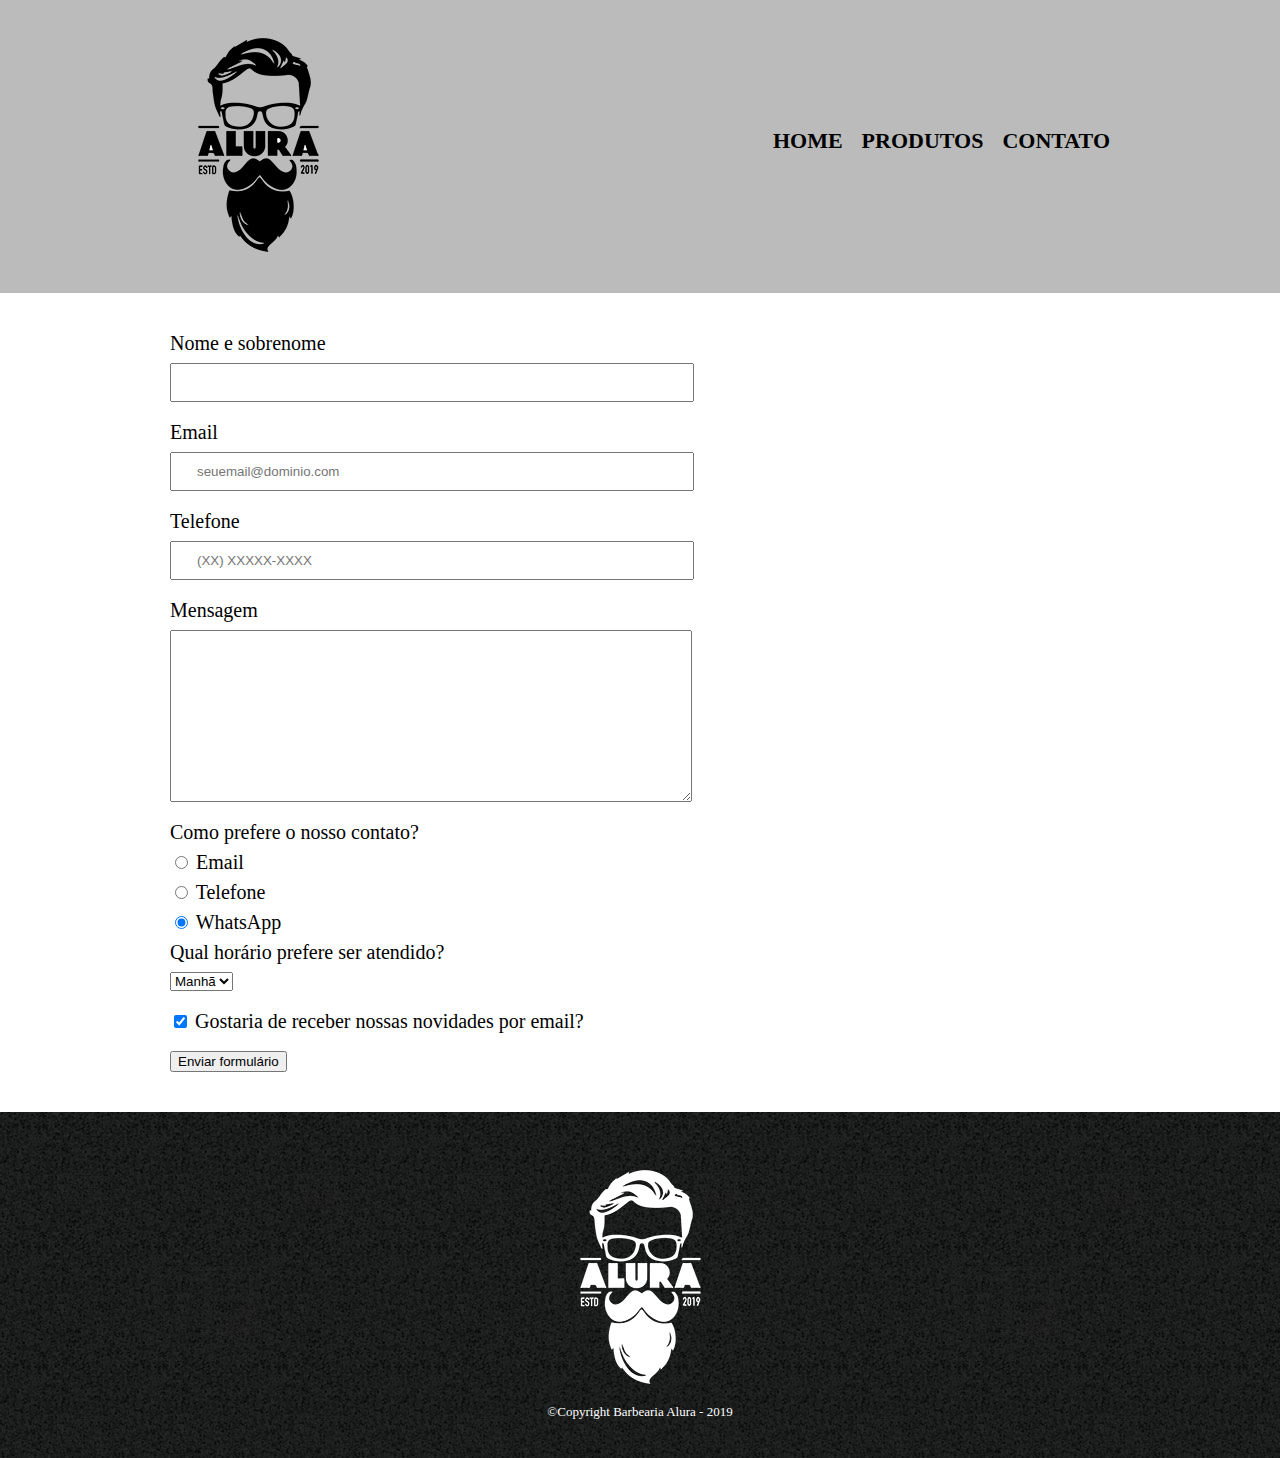
==== contato.html @ c9cbc703 "trabalhando com formularios e tabelas" ====
<!DOCTYPE html>

<html>
  <head>
    <meta charset="UTF-8">
    <title>Contato - Barbearia Alura</title>

    <link rel="stylesheet" href="reset.css">
    <link rel="stylesheet" href="style.css">
  </head>
  <body>
    <header>
      <div class="caixa">
        <h1><img src="img/logo.png" alt="Logo da Barbearia Alura"></h1>

          <!-- lista não ordenada ul -->
        <nav>
          <ul>
            <li><a href="index.html">Home</a></li>
            <li><a href="produtos.html">Produtos</a></li>
            <li><a href="contato.html">Contato</a></li>
          </ul>
        </nav>
      </div>
    </header>

    <main>
      <!-- mobile input types ele mostra o resultado esperado quando se usa o input no html 5 no celular -->
      <form>
        <!-- Quando adicionamos a propriedade required, o navegador nos ajuda a validar se aquele campo está preenchido. -->
        <label for="nomesobrenome">Nome e sobrenome</label> 
        <input type="text" id="nomesobrenome" class="input-padrao" required>

        <label for="email">Email</label>
        <input type="email" id="email" class="input-padrao" required placeholder="seuemail@dominio.com">

        <label for="telefone">Telefone</label>
        <input type="tel" id="telefone" class="input-padrao" required placeholder="(XX) XXXXX-XXXX">

        <label for="mensagem">Mensagem</label>
        <textarea cols="70" rows="10" id="mensagem" class="input-padrao"></textarea>

        <fieldset>
          <!-- A propriedade name só pode ser "preenchida" uma única vez, por isso que, quando eu seleciono um dos itens, ele desmarca o outro, mantendo somente um selecionado. -->
          <!-- É a tag <legend> que usamos para um título de um grupo de campos em qualquer formulário. -->
          <legend>Como prefere o nosso contato?</legend>
          <label for="radio-email"><input type="radio" name="contato" value="email" 
          id="radio-email"> Email</label>
          
          <label for="radio-telefone"><input type="radio" name="contato" value="telefone" 
          id="radio-telefone"> Telefone</label>
          
          <label for="radio-whatsapp"><input type="radio" name="contato" value="whatsapp" 
          id="radio-whatsapp" checked> WhatsApp</label>
        </fieldset>

        <fieldset>
          <legend>Qual horário prefere ser atendido?</legend>
          <select>
            <option>Manhã</option>
            <option>Tarde</option>
            <option>Noite</option>
          </select>
        </fieldset>

        <label class="checkbox"><input type="checkbox" checked> Gostaria de receber nossas novidades por email?</label>
      
        <input type="submit" value="Enviar formulário">
      </form>
    </main>

    <footer>
      <img src="img/logo-branco.png" alt="Logo da Barbearia Alura">
      <p class="copyright">&copy;Copyright Barbearia Alura - 2019</p>
    </footer>
  </body>
</html> 

<!-- Alguns tipos de inputs para celular: email, tel, number, password, date, datetime, month e search
Como não permitir que um campo não seja preenchido, através do atributo required
Como exibir uma sugestão de preenchimento para os campos, através do atributo placeholder
Como deixar uma opção marcada por padrão nos nossos input radio e checkbox, através do atributo checked
Como estruturar melhor o nosso código com fieldset e legend
Como adicionar uma alternativa à imagem, descrevendo-a, com o atributo alt -->
---- style.css ----
header {
  background: #BBBBBB;
  padding: 20px 0;
}

.caixa {
  position: relative;
  width: 940px;
  margin: 0 auto;
}

nav {
  position: absolute;
  top: 110px;
  right: 0;
}

nav li {
  display: inline;
  margin: 0 0 0 15px;
}

nav a {
  text-transform: uppercase;
  color: #000000;
  font-weight: bold;
  font-size: 22px;
  text-decoration: none;
}

nav a:hover {
  color: #C78C19;
  text-decoration: none;
}

.produtos {
  width: 940px;
  margin: 0 auto;
  padding: 50px 0;
}

.produtos li {
  display: inline-block;
  text-align: center;
  width: 30%;
  vertical-align: top;
  margin: 0 1.5%;
  padding: 30px 20px;
  box-sizing: border-box;
  border: 2px solid #000000;
  border-radius: 10px;
}

.produtos li:hover {
  border-color: #C78C19;
}

.produtos li:active {
  border-color:#088C19;
}

.produtos li:hover h2 {
  font-size: 34px;
}

.produtos h2 {
  font-size: 30px;
  font-weight: bold;
}

.produto-descricao {
  font-size: 18px;
}
 
.produto-preco {
  font-size: 22px;
  font-weight: bold;
  margin: 10px 0 0;
  margin-top: 10px;
}

footer {
  text-align: center;
  background: url("img/bg.jpg");
  padding: 40px 0;
}

.copyright {
  color: #FFFFFF;
  font-size: 13px;
}

main {
  width: 940px;
  margin: 0 auto;
}

form {
  margin: 40px 0;
}

form label, form legend {
  display: block;
  font-size: 20px;
  margin: 0 0 10px;
}

.input-padrao {
  display: block;
  margin: 0 0 20px;
  padding: 10px 25px;
  width: 50%;
}

.checkbox {
  margin: 20px 0;
}
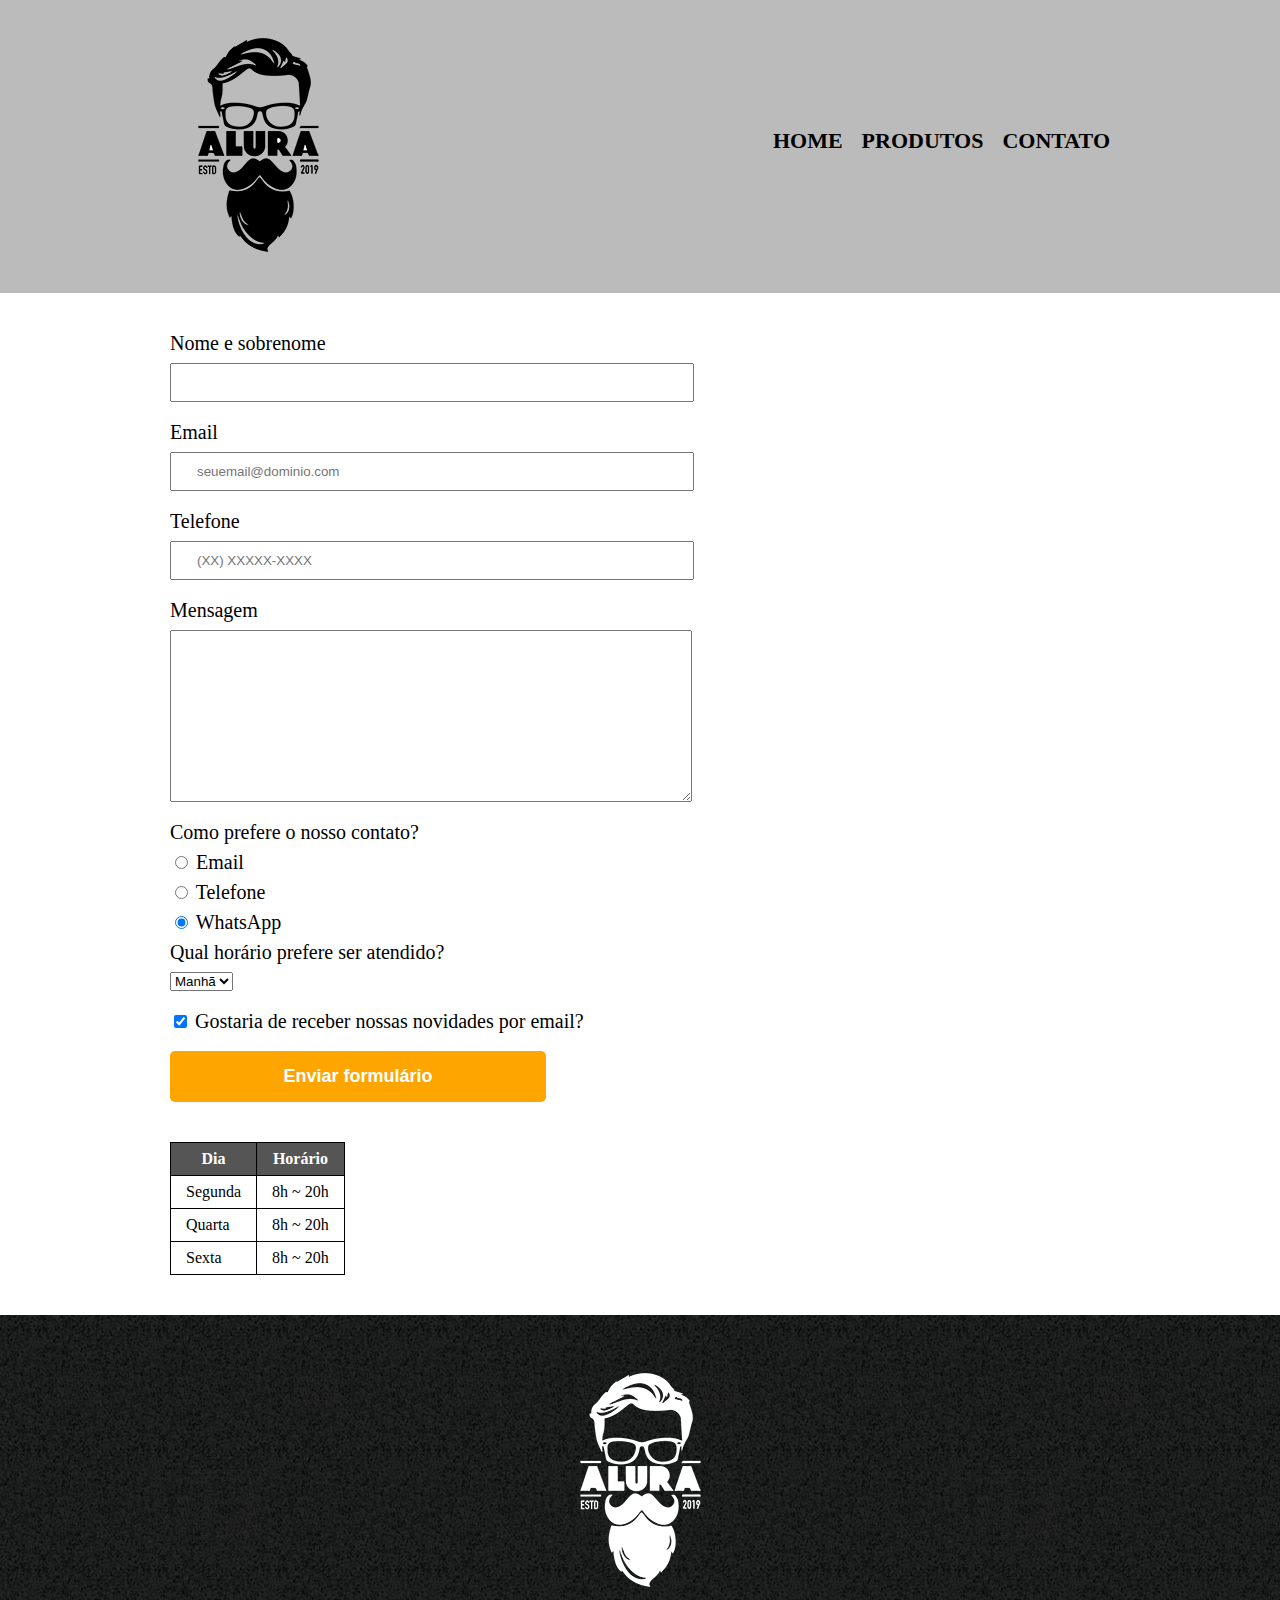
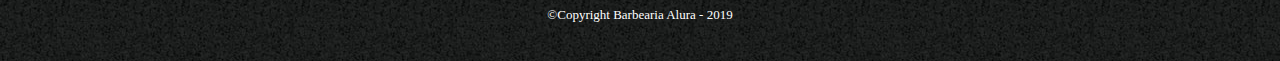
==== commit d63a2df5: "criando estruturas na tabela" ====
--- a/contato.html
+++ b/contato.html
@@ -65,8 +65,32 @@
 
         <label class="checkbox"><input type="checkbox" checked> Gostaria de receber nossas novidades por email?</label>
       
-        <input type="submit" value="Enviar formulário">
+        <input type="submit" value="Enviar formulário" class="enviar">
       </form>
+
+      <table>
+        <thead>
+          <tr>
+            <th>Dia</th>
+            <th>Horário</th>
+          </tr>
+        </thead>
+        <tbody>
+          <tr>
+            <td>Segunda</td>
+            <td>8h ~ 20h</td>
+          </tr>
+          <tr>
+            <td>Quarta</td>
+            <td>8h ~ 20h</td>
+          </tr>
+          <tr>
+            <td>Sexta</td>
+            <td>8h ~ 20h</td>
+          </tr>
+        </tbody>
+      </table>
+
     </main>
 
     <footer>
--- a/style.css
+++ b/style.css
@@ -114,4 +114,37 @@
 
 .checkbox {
   margin: 20px 0;
-}+}
+
+.enviar {
+  width: 40%;
+  padding: 15px 0;
+  background: orange;
+  color: white;
+  font-weight: bold;
+  font-size: 18px;
+  border: none;
+  border-radius: 5px;
+  transition: 1s all;
+  cursor: pointer;
+}
+
+.enviar:hover {
+  background: darkorange;
+  transform: scale(1.2);
+}
+
+table {
+  margin: 20px 0 40px;
+}
+
+thead {
+  background: #555555;
+  color: white;
+  font-weight: bold;
+}
+
+td, th {
+  border: 1px solid #000000;
+  padding: 8px 15px;
+}
